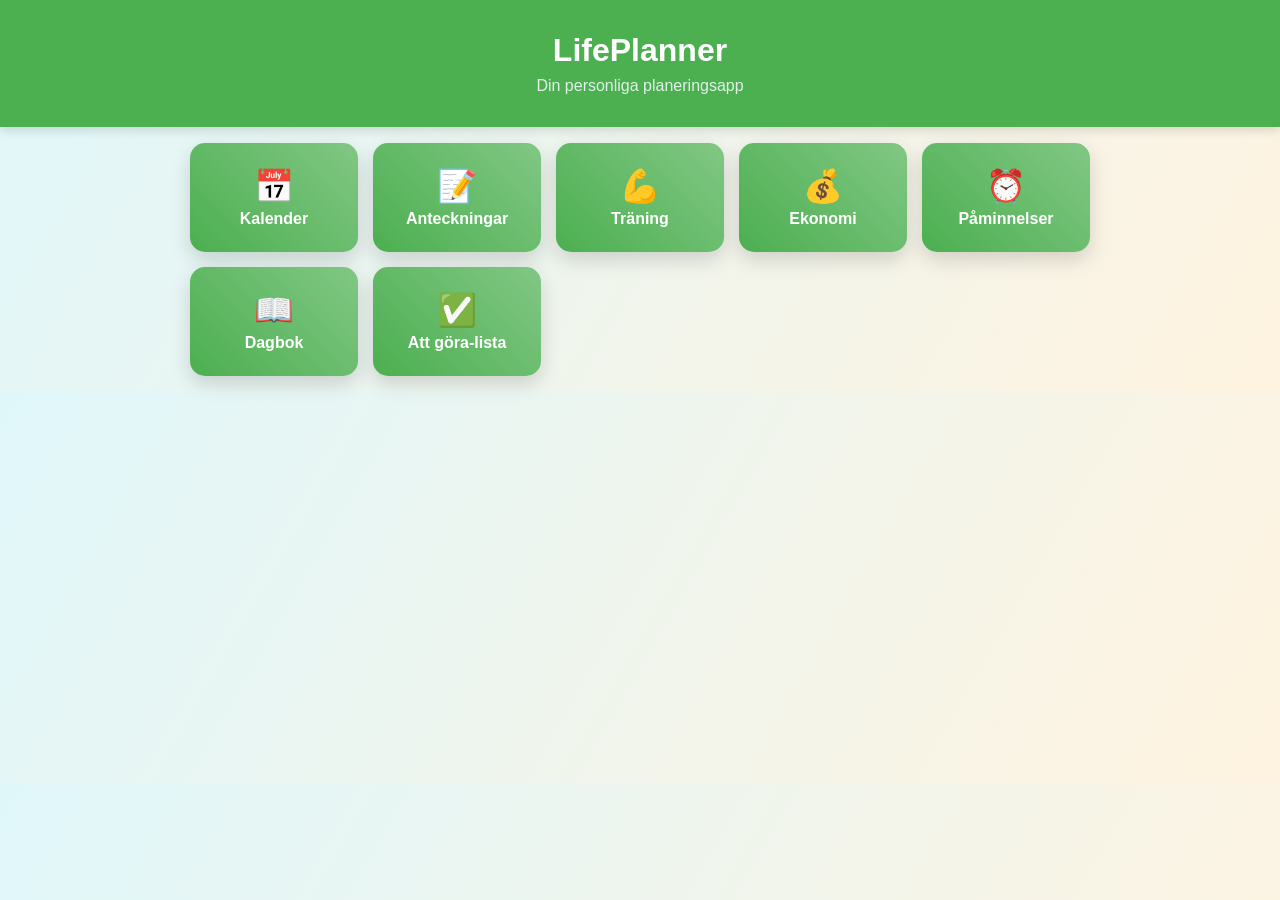
==== index.html @ 2cfb6dc7 "Update and rename main-page.html to index.html" ====
<!DOCTYPE html>
<html lang="sv">
<head>
    <meta charset="UTF-8">
    <meta name="viewport" content="width=device-width, initial-scale=1.0">
    <title>LifePlanner</title>
    <link rel="stylesheet" href="main-page.css">
</head>
<body>
    <header>
        <h1>LifePlanner</h1>
        <p>Din personliga planeringsapp</p>
    </header>

    <main>
        <div class="button-grid">
            <a href="kalender-page.html" class="main-btn">
                <span class="icon">📅</span>
                Kalender
            </a>
            <a href="anteckningar-page.html" class="main-btn">
                <span class="icon">📝</span>
                Anteckningar
            </a>
            <a href="träning-page.html" class="main-btn">
                <span class="icon">💪</span>
                Träning
            </a>
            <a href="economics-page.html" class="main-btn">
                <span class="icon">💰</span>
                Ekonomi
            </a>
            <a href="påminnelser-page.html" class="main-btn">
                <span class="icon">⏰</span>
                Påminnelser
            </a>
            <a href="dagbok-page.html" class="main-btn">
                <span class="icon">📖</span>
                Dagbok
            </a>
            <a href="att-göra-lista-page.html" class="main-btn">
                <span class="icon">✅</span>
                Att göra-lista
            </a>
        </div>
    </main>
</body>
</html>
---- main-page.css ----
/* ----------------- Body & Header ----------------- */
body {
    font-family: 'Roboto', 'Segoe UI', sans-serif;
    margin: 0;
    background: linear-gradient(120deg, #e0f7fa, #fff3e0);
    color: #333;
}

header {
    background-color: #4CAF50;
    color: white;
    text-align: center;
    padding: 2rem 1rem;
    box-shadow: 0 3px 10px rgba(0,0,0,0.15);
    position: relative;
}

header h1 {
    margin: 0;
    font-size: 2rem;
}

header p {
    margin: 0.5rem 0 0;
    font-size: 1rem;
    color: #e0f2e9;
}

/* ----------------- Main ----------------- */
main {
    padding: 1rem;
    display: flex;
    justify-content: center;
}

/* ----------------- Grid för knappar ----------------- */
.button-grid {
    display: grid;
    grid-template-columns: repeat(auto-fit, minmax(140px, 1fr));
    gap: 15px;
    width: 100%;
    max-width: 900px;
}

/* ----------------- Knappar ----------------- */
.main-btn {
    display: flex;
    flex-direction: column;
    align-items: center;
    justify-content: center;
    background: linear-gradient(45deg, #4CAF50, #81C784);
    color: white;
    padding: 1.5rem 1rem;
    border-radius: 15px;
    font-size: 1rem;
    font-weight: bold;
    text-decoration: none;
    box-shadow: 0 8px 20px rgba(0,0,0,0.15);
    transition: transform 0.2s, box-shadow 0.2s, background 0.2s;
}

.main-btn .icon {
    font-size: 2rem;
    margin-bottom: 0.3rem;
}

.main-btn:hover {
    background: linear-gradient(45deg, #45a049, #66bb6a);
    transform: translateY(-2px);
    box-shadow: 0 8px 25px rgba(0,0,0,0.2);
}

/* ----------------- Responsivitet ----------------- */
@media (max-width: 600px) {
    .button-grid {
        grid-template-columns: repeat(auto-fit, minmax(120px, 1fr));
        gap: 10px;
    }

    .main-btn {
        padding: 1rem 0.5rem;
        font-size: 0.95rem;
    }

    .main-btn .icon {
        font-size: 1.8rem;
    }
}
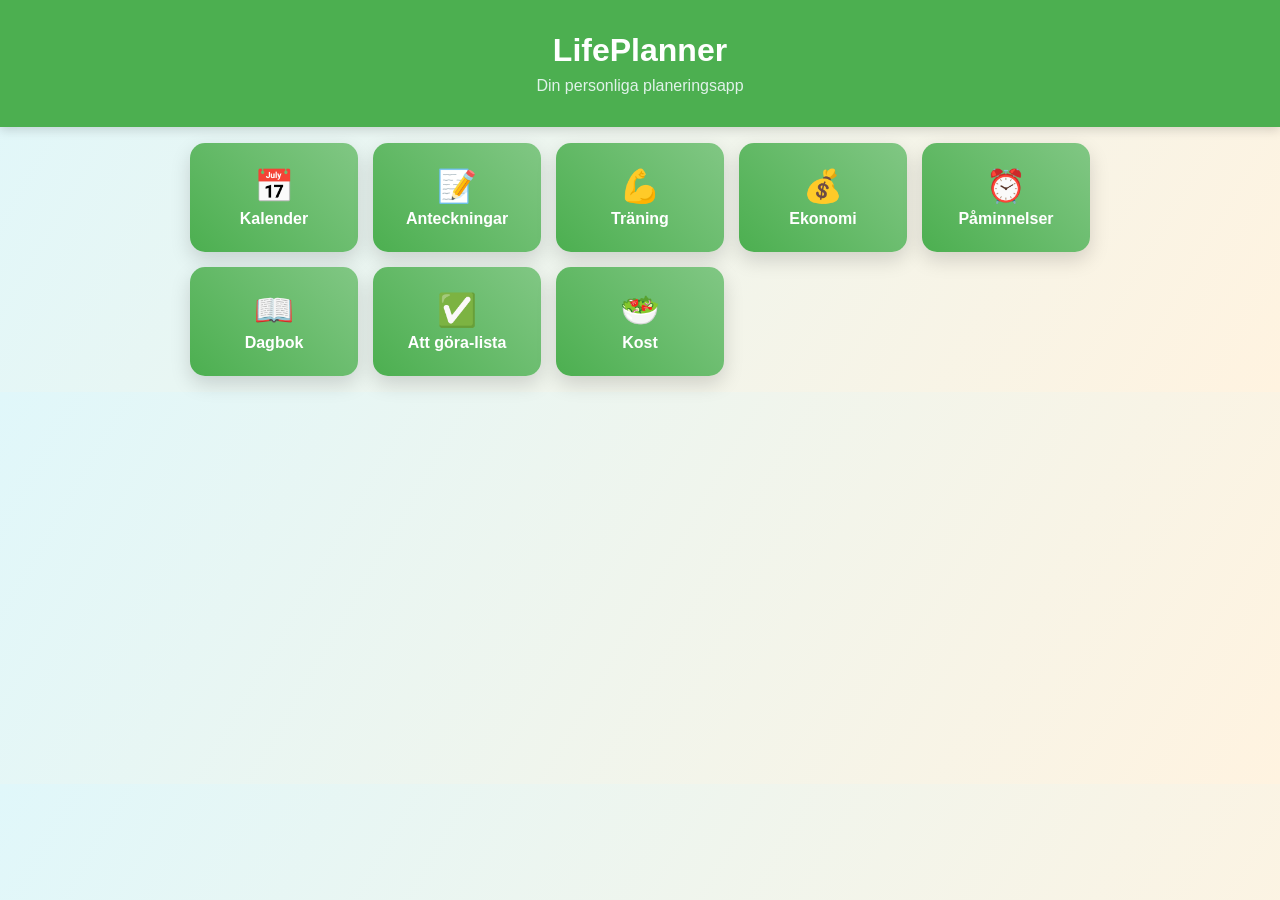
==== commit a0b88da4: "Update index.html" ====
--- a/index.html
+++ b/index.html
@@ -42,7 +42,12 @@
                 <span class="icon">✅</span>
                 Att göra-lista
             </a>
+            <a href="måltider-page.html" class="main-btn">
+                <span class="icon">🥗</span>
+                Kost
+            </a>
         </div>
     </main>
 </body>
 </html>
+
